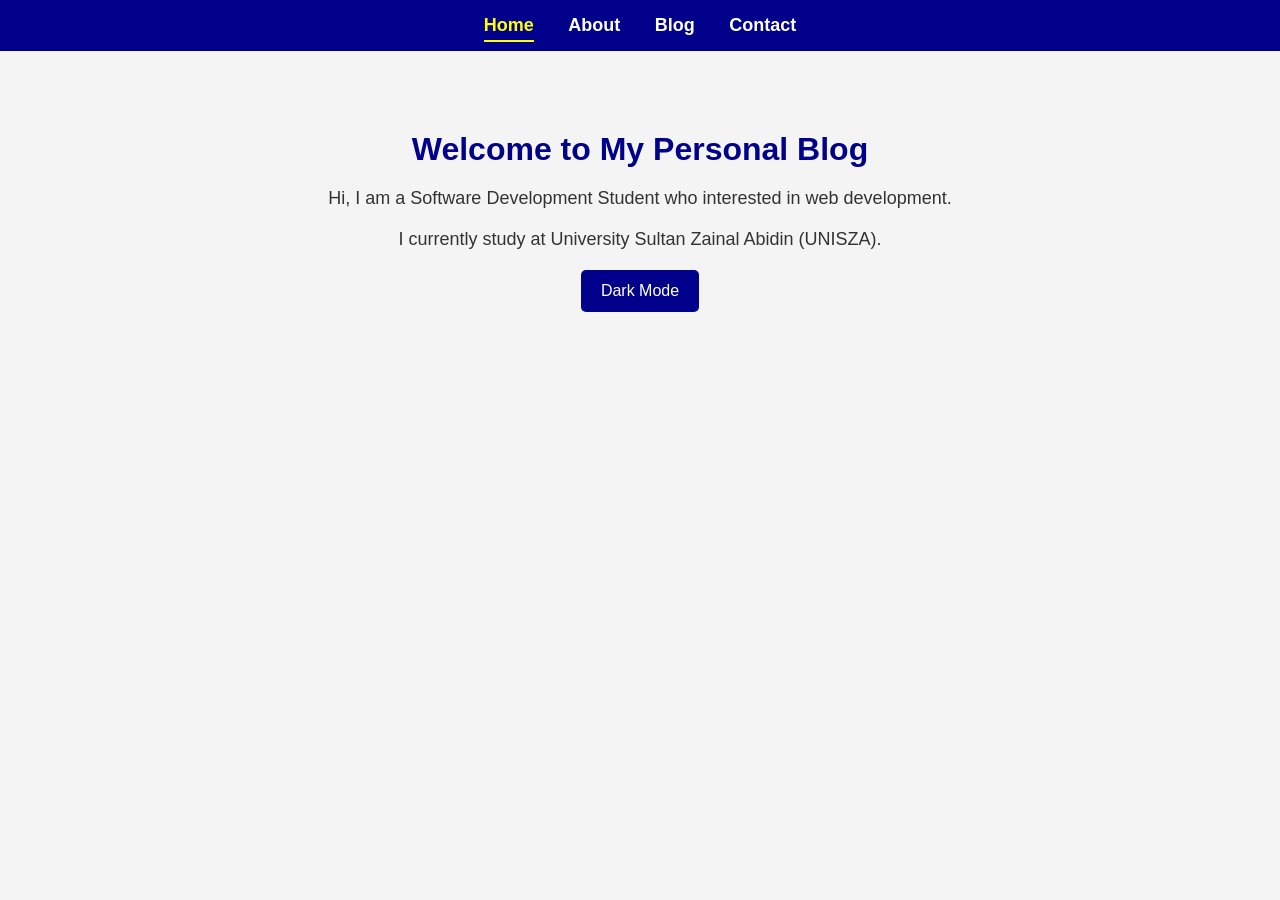
==== index.html @ a35bee98 "Initial project setup (HTML structure and folders)" ====
<!DOCTYPE html>
<html lang="en">

<head>

    <meta charset="UTF-8">
    <meta name="viewport" content="width=device-width, initial-scale=1.0">
    <title>My Personal Blog</title>

    <link rel="stylesheet" href="css/style.css">
</head>

<body>

    <nav>
        <a href="index.html" class="active">Home</a>
        <a href="about.html">About</a>
        <a href="blog.html">Blog</a>
        <a href="contact.html">Contact</a>
    </nav>

    <div class="container">
        <h1>Welcome to My Personal Blog</h1>

        <p>
            Hi, I am a Software Development Student who interested in web development.
        </p>

        <p>
            I currently study at University Sultan Zainal Abidin (UNISZA).
        </p>

        <button onclick="darkMode()">Dark Mode</button>
    
    </div>
    <script src="js/script.js"></script>
</body>
</html>
---- css/style.css ----
* {
    margin: 0;
    padding: 0;
    box-sizing: border-box;
}

body {
    font-family : Arial, sans-serif;
    background-color: #f4f4f4;
    color: #333;
}

nav {
    background-color: darkblue;
    padding: 15px;
    text-align: center;
}

nav a {
    color: white;
    text-decoration: none;
    margin: 0 15px;
    font-size: 18px;
    font-weight: bold;
}

nav a:hover {
    color: yellow;
}

.active {
    color: yellow;
    border-bottom: 2px solid yellow;
    padding-bottom: 5px;
}

.container {
    width: 80%;
    margin: auto;
    text-align: center;
    padding-top: 80px;
}

h1 {
    margin-bottom: 20px;
    color: darkblue;
}

p {
    font-size: 18px;
    margin-bottom: 20px;
}

button {
    padding: 12px 20px;
    font-size: 16px;
    border: none;
    background-color: darkblue;
    color: white;
    cursor: pointer;
    border-radius: 5px;
}

button:hover {
    background-color: navy;
}

.dark-mode {
    background-color: #121212;
    color: white;
}

.dark-mode nav {
    background-color: black;
}

.dark-mode h1 {
    color: white;
}

@media (max-width: 600px) {
    nav a {
        display: block;
        margin: 10px 0;
    }

    .container {
        width: 95%;
        padding-top: 40px;
    }
}

.page-title {
    text-align: center;
    margin-bottom: 30px;
    color: darkblue;
}

.blog-card {
    background: white;
    padding: 20px;
    margin: 20px auto;
    width: 80%;
    border-radius: 12px;
    box-shadow: 0 4px 12px rgba(0,0,0,0.1);
    transition: 0.3s ease;
    text-align: left;
}

.blog-card:hover {
    transform: translateY(-5px);
    box-shadow: 0 8px 20px rgba(0,0,0,0.2);
}

.blog-card h2 {
    color: darkblue;
    margin-bottom: 10px;
}

.blog-card p{
    line-height: 1.6;
    color: #444;
}
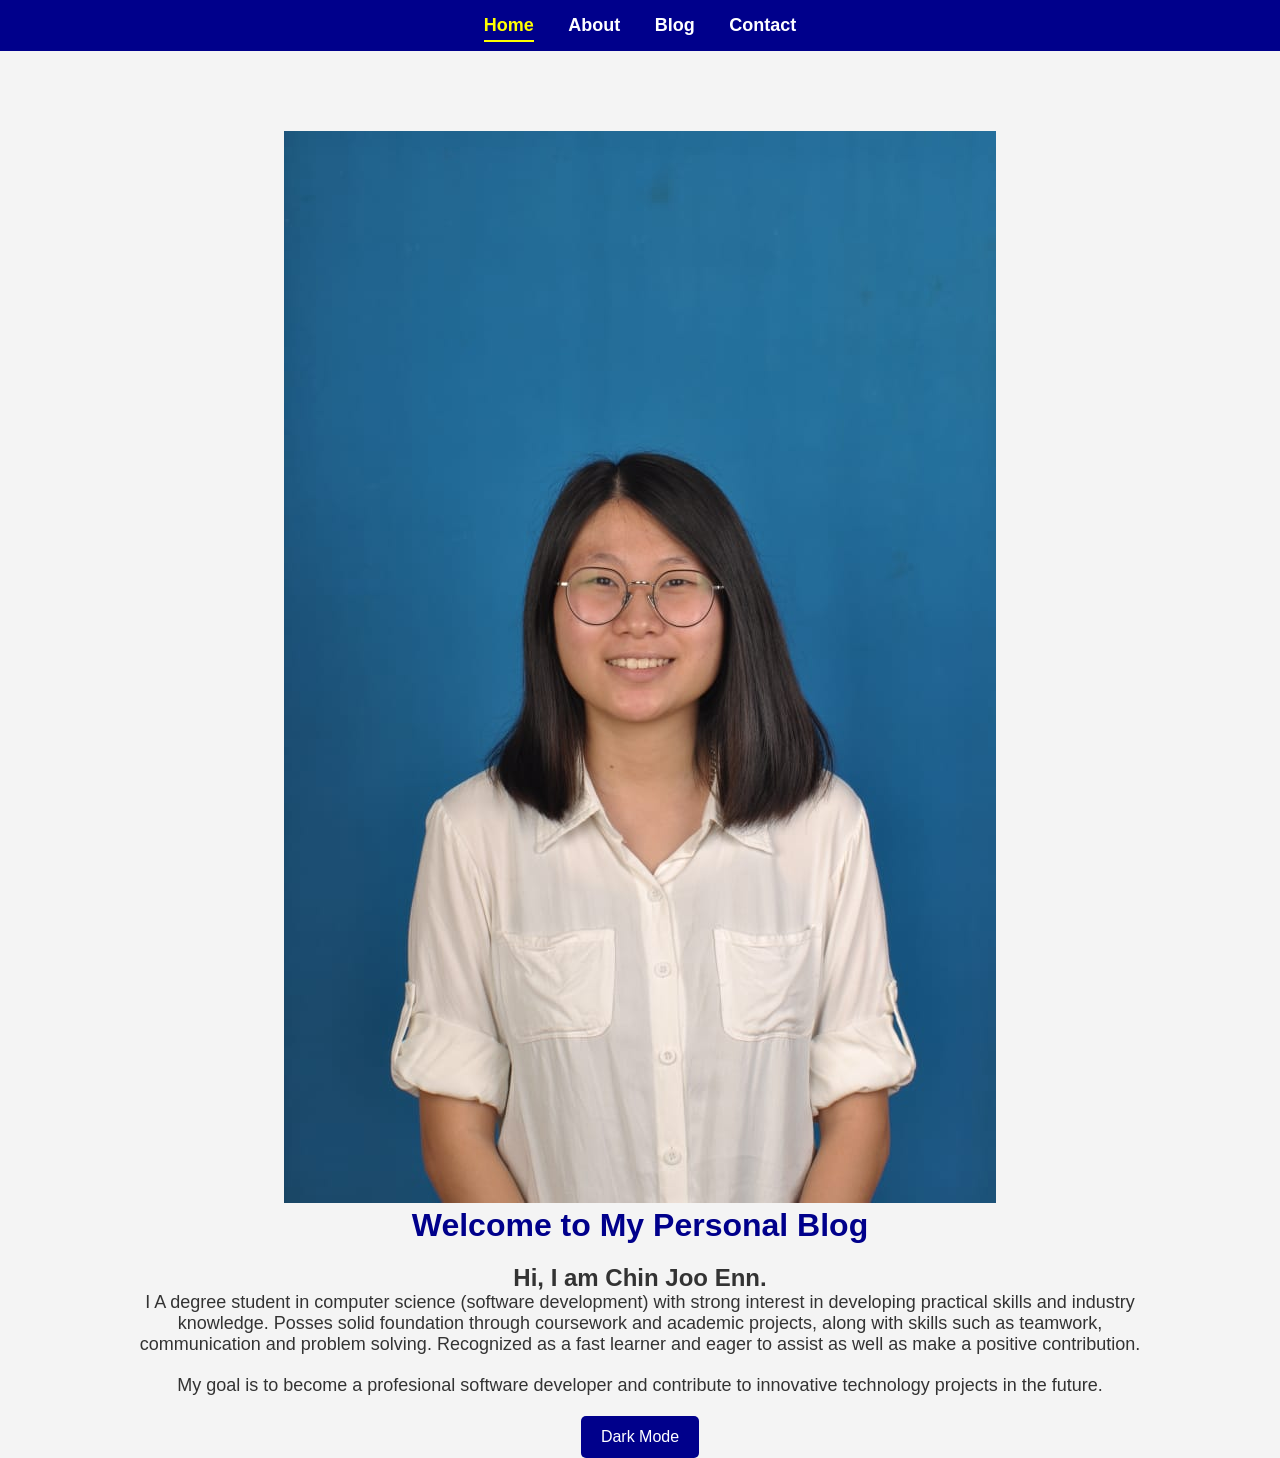
==== commit 0cdf0df0: "Upload profile images and update home page" ====
--- a/index.html
+++ b/index.html
@@ -20,14 +20,25 @@
     </nav>
 
     <div class="container">
+        <img src="images/profile.jpeg" alt="Profile photo" class="profile=photo">
         <h1>Welcome to My Personal Blog</h1>
 
+        <h2>
+            Hi, I am Chin Joo Enn.
+        </h2>
+
         <p>
-            Hi, I am a Software Development Student who interested in web development.
+            I A degree student in computer science (software development) with
+            strong interest in developing practical skills and industry knowledge.
+            Posses solid foundation through coursework and academic projects,
+            along with skills such as teamwork, communication and problem
+            solving. Recognized as a fast learner and eager to assist as well as
+            make a positive contribution.
         </p>
 
         <p>
-            I currently study at University Sultan Zainal Abidin (UNISZA).
+            My goal is to become a profesional software developer and contribute to innovative
+            technology projects in the future.
         </p>
 
         <button onclick="darkMode()">Dark Mode</button>
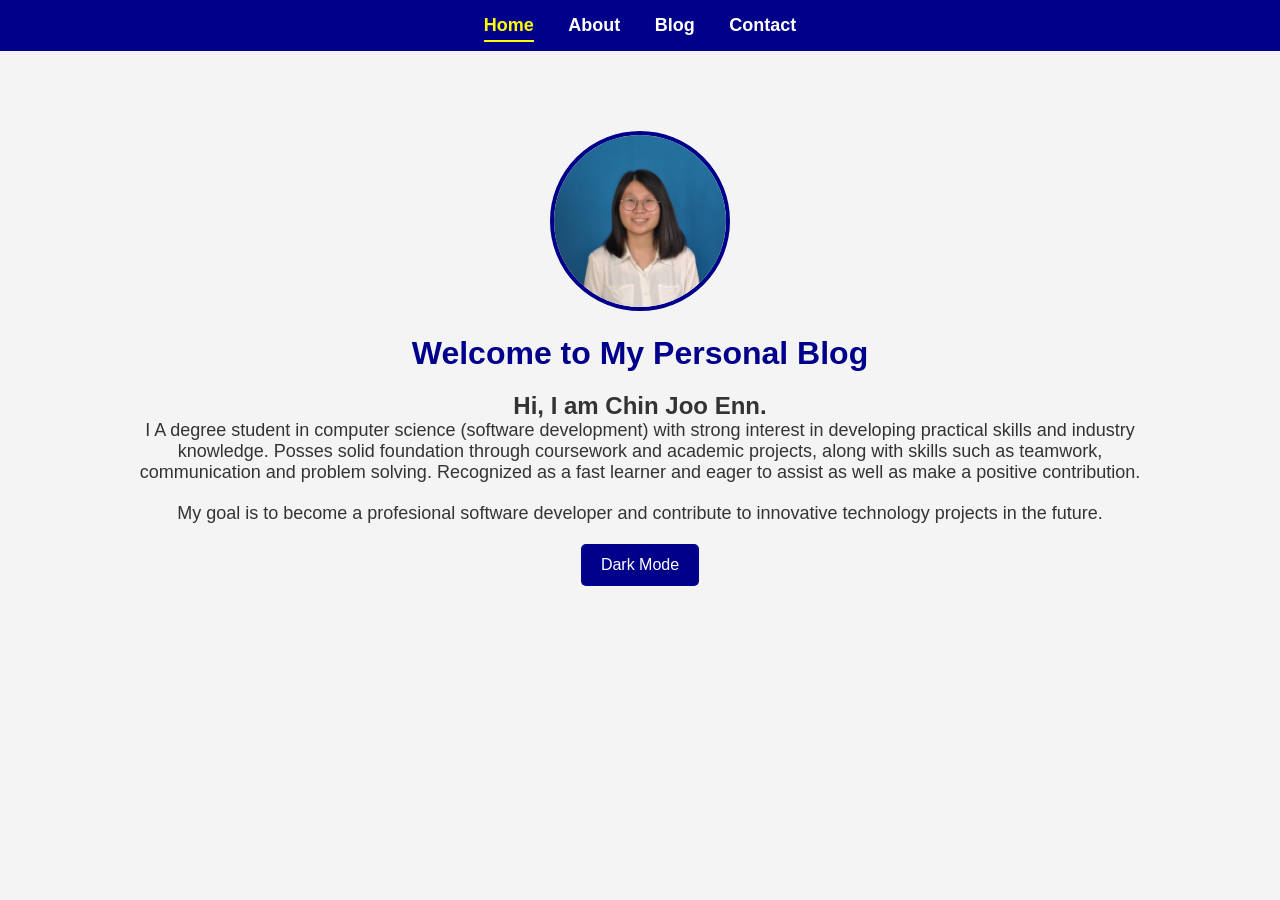
==== commit 6f4e6b05: "Update index.html" ====
--- a/index.html
+++ b/index.html
@@ -20,7 +20,7 @@
     </nav>
 
     <div class="container">
-        <img src="images/profile.jpeg" alt="Profile photo" class="profile=photo">
+        <img src="images/profile.jpeg" alt="Profile photo" class="profile-photo">
         <h1>Welcome to My Personal Blog</h1>
 
         <h2>
--- a/css/style.css
+++ b/css/style.css
@@ -120,4 +120,13 @@
 .blog-card p{
     line-height: 1.6;
     color: #444;
+}
+
+.profile-photo {
+    width: 180px;
+    height: 180px;
+    border-radius: 50%;
+    object-fit: cover;
+    margin-bottom: 20px;
+    border: 4px solid darkblue;
 }
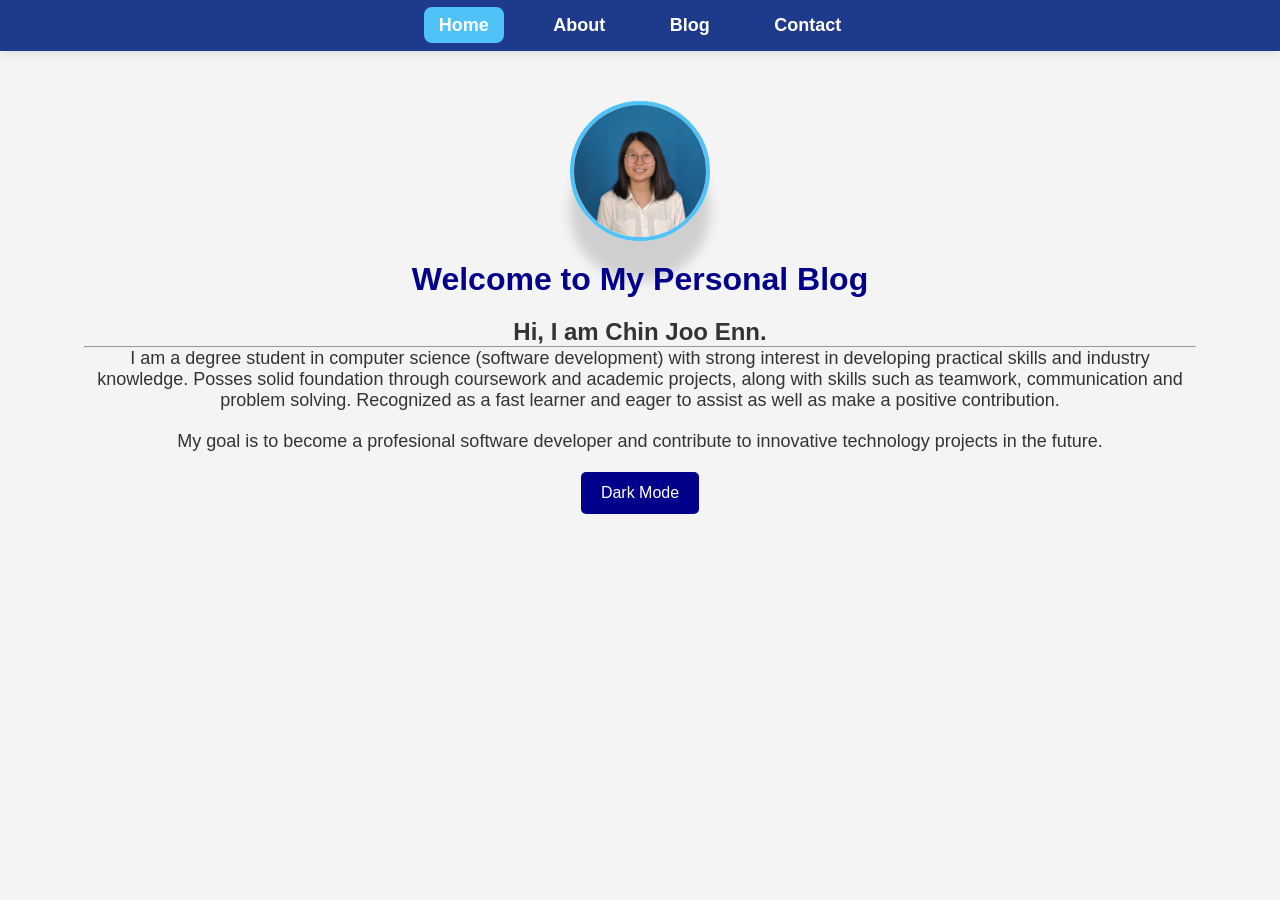
==== commit 6e3bcbe2: "update css dan index" ====
--- a/index.html
+++ b/index.html
@@ -27,8 +27,9 @@
             Hi, I am Chin Joo Enn.
         </h2>
 
+        <hr> 
         <p>
-            I A degree student in computer science (software development) with
+            I am a degree student in computer science (software development) with
             strong interest in developing practical skills and industry knowledge.
             Posses solid foundation through coursework and academic projects,
             along with skills such as teamwork, communication and problem
--- a/css/style.css
+++ b/css/style.css
@@ -11,34 +11,39 @@
 }
 
 nav {
-    background-color: darkblue;
+    background-color: #1e3a8a;
     padding: 15px;
     text-align: center;
+    box-shadow: 0 2px 10px rgba(0,0,0,0.1);
 }
 
 nav a {
     color: white;
     text-decoration: none;
     margin: 0 15px;
+    padding: 8px 15px;
+    border-radius: 8px;
     font-size: 18px;
     font-weight: bold;
+    transition: 0.3s;
 }
 
 nav a:hover {
-    color: yellow;
+    color: #4FC3F7;
 }
 
 .active {
-    color: yellow;
-    border-bottom: 2px solid yellow;
-    padding-bottom: 5px;
+    background: #4FC3F7;
+    color: white;
+    border-bottom: none;
 }
 
 .container {
-    width: 80%;
+    width: 90%;
+    max-margin: 1000px;
     margin: auto;
     text-align: center;
-    padding-top: 80px;
+    padding: 50px 20px;
 }
 
 h1 {
@@ -105,6 +110,7 @@
     box-shadow: 0 4px 12px rgba(0,0,0,0.1);
     transition: 0.3s ease;
     text-align: left;
+    border-left: 6px solid #4FC3F7;
 }
 
 .blog-card:hover {
@@ -123,10 +129,61 @@
 }
 
 .profile-photo {
-    width: 180px;
-    height: 180px;
+    width: 140px;
+    height: 140px;
     border-radius: 50%;
     object-fit: cover;
-    margin-bottom: 20px;
-    border: 4px solid darkblue;
+    display: block;
+    margin: 0 auto 20px auto;
+    box-shadow: 0 40px 12px rgba(0, 0, 0, 0.15);
+    border: 4px solid #4FC3F7;
+}
+
+.skill-card {
+    background: #ffffff;
+    padding: 25px;
+    margin: 20px auto;
+    width: 80%;
+    border-radius: 15px;
+    box-shadow: 0 4px 20px rgba(0,0,0,0.15);
+    text-align: left;
+    border-left: 6px solid #4FC3F7;
+}
+
+.skill-card:hover {
+    transform: translateY(-5px);
+    transition: 0.3s ease;
+    box-shadow: 0 12px 25px rgba(0,0,0,0.2);
+}
+
+.skill-card h2{
+    color: #1e3a8a;
+    margin-bottom: 15px;
+}
+
+.skill-card hr {
+    border:none;
+    border-top: 1px solid #eee;
+    margin: 15px 0;
+}
+
+.contact-card {
+    background: white;
+    width: 60%;
+    margin: auto;
+    padding: 25px;
+    box-shadow: 0 4px 12px rgba(0, 0,0,0.1);
+    border-radius: 12px;
+    text-align: left;
+    border-left: 6px solid #4FC3F7;
+}
+
+.contact-card p {
+    margin: 15px 0;
+    font-size: 18px;
+}
+
+.contact-card i {
+    width: 30px;
+    color: darkblue;
 }
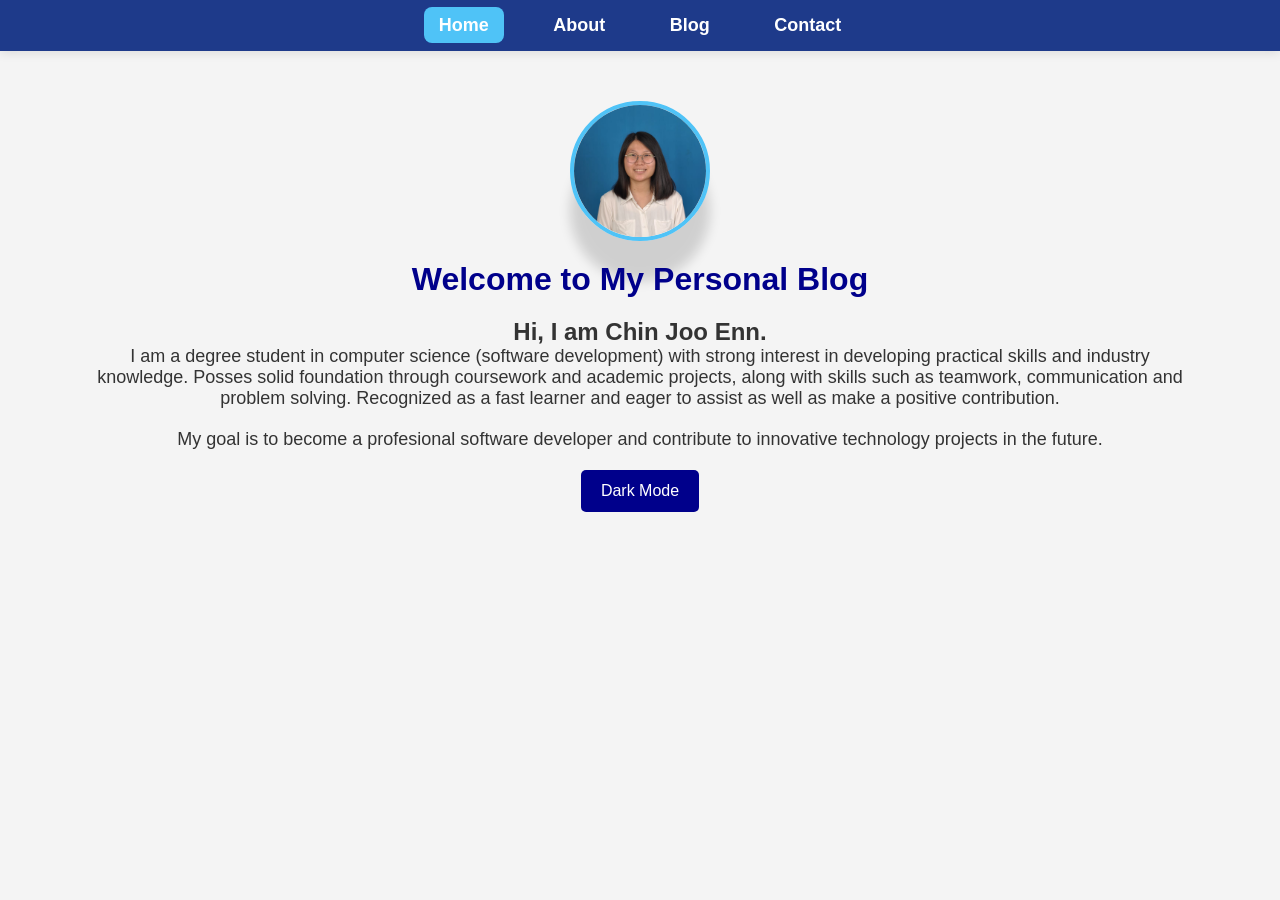
==== commit cc429537: "update index.html" ====
--- a/index.html
+++ b/index.html
@@ -27,7 +27,6 @@
             Hi, I am Chin Joo Enn.
         </h2>
 
-        <hr> 
         <p>
             I am a degree student in computer science (software development) with
             strong interest in developing practical skills and industry knowledge.
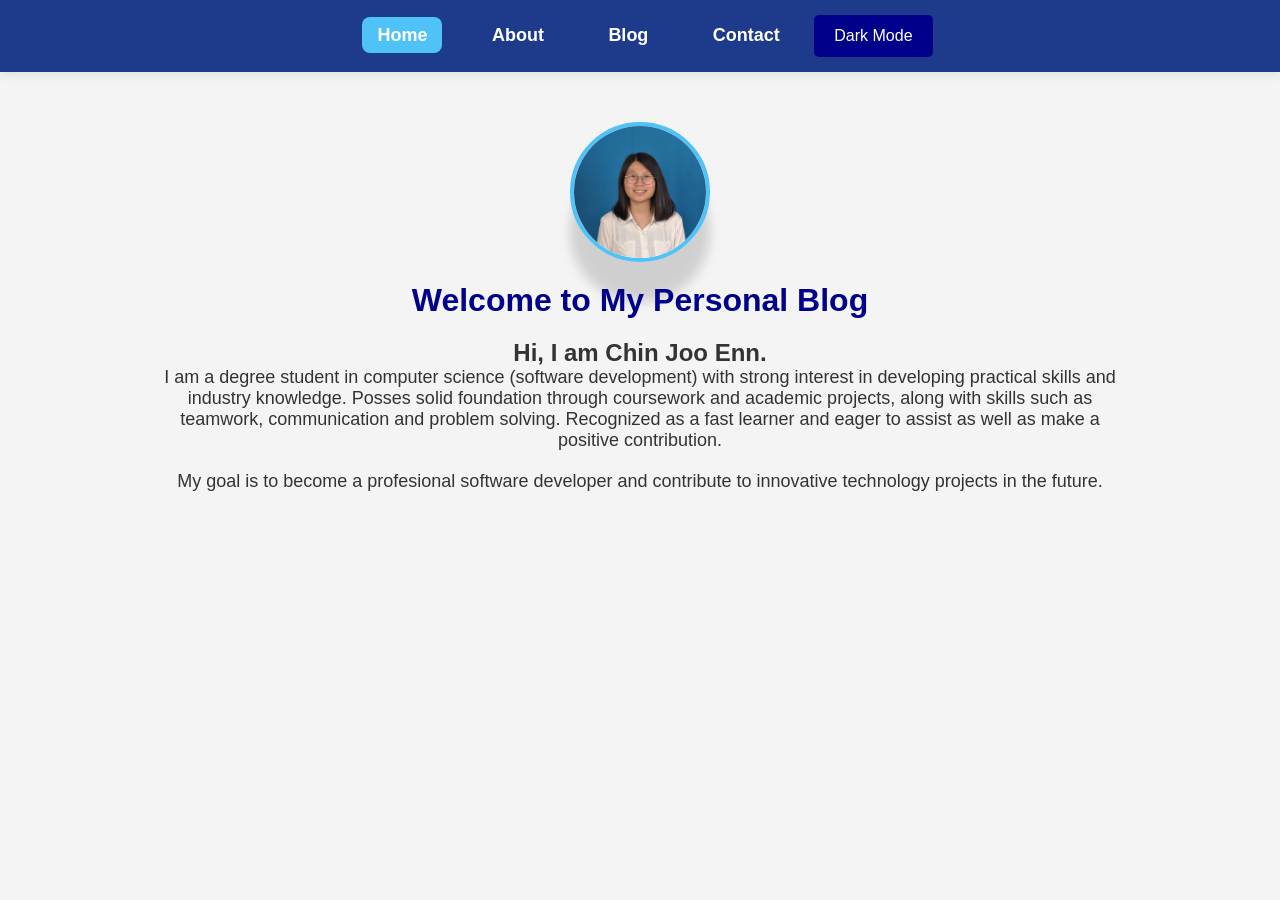
==== commit 6165e868: "Update style css for mobile friendly and adjust dark mode button to apply for all page" ====
--- a/index.html
+++ b/index.html
@@ -17,6 +17,8 @@
         <a href="about.html">About</a>
         <a href="blog.html">Blog</a>
         <a href="contact.html">Contact</a>
+
+         <button onclick="darkMode()">Dark Mode</button>
     </nav>
 
     <div class="container">
@@ -40,8 +42,6 @@
             My goal is to become a profesional software developer and contribute to innovative
             technology projects in the future.
         </p>
-
-        <button onclick="darkMode()">Dark Mode</button>
     
     </div>
     <script src="js/script.js"></script>
--- a/css/style.css
+++ b/css/style.css
@@ -40,7 +40,7 @@
 
 .container {
     width: 90%;
-    max-margin: 1000px;
+    max-width: 1000px;
     margin: auto;
     text-align: center;
     padding: 50px 20px;
@@ -128,6 +128,16 @@
     color: #444;
 }
 
+.blog-card img {
+    margin-top: 10px;
+    border-radius: 10px;
+    box-shadow: 0 4px 12px rgba(0.0.0.0,15);
+}
+
+.blog-card hr {
+    margin: 20px 0;
+}
+
 .profile-photo {
     width: 140px;
     height: 140px;
@@ -169,13 +179,16 @@
 
 .contact-card {
     background: white;
-    width: 60%;
-    margin: auto;
-    padding: 25px;
-    box-shadow: 0 4px 12px rgba(0, 0,0,0.1);
-    border-radius: 12px;
+    width: 90%;
+    max-width: 600px;
+    margin: 30px auto;
+    padding: 20px;
+    box-shadow: 0 8px 20px rgba(0, 0,0,0.15);
+    border-radius: 15px;
     text-align: left;
     border-left: 6px solid #4FC3F7;
+    word-wrap: break-word;
+    overflow-wrap: break-word;
 }
 
 .contact-card p {
